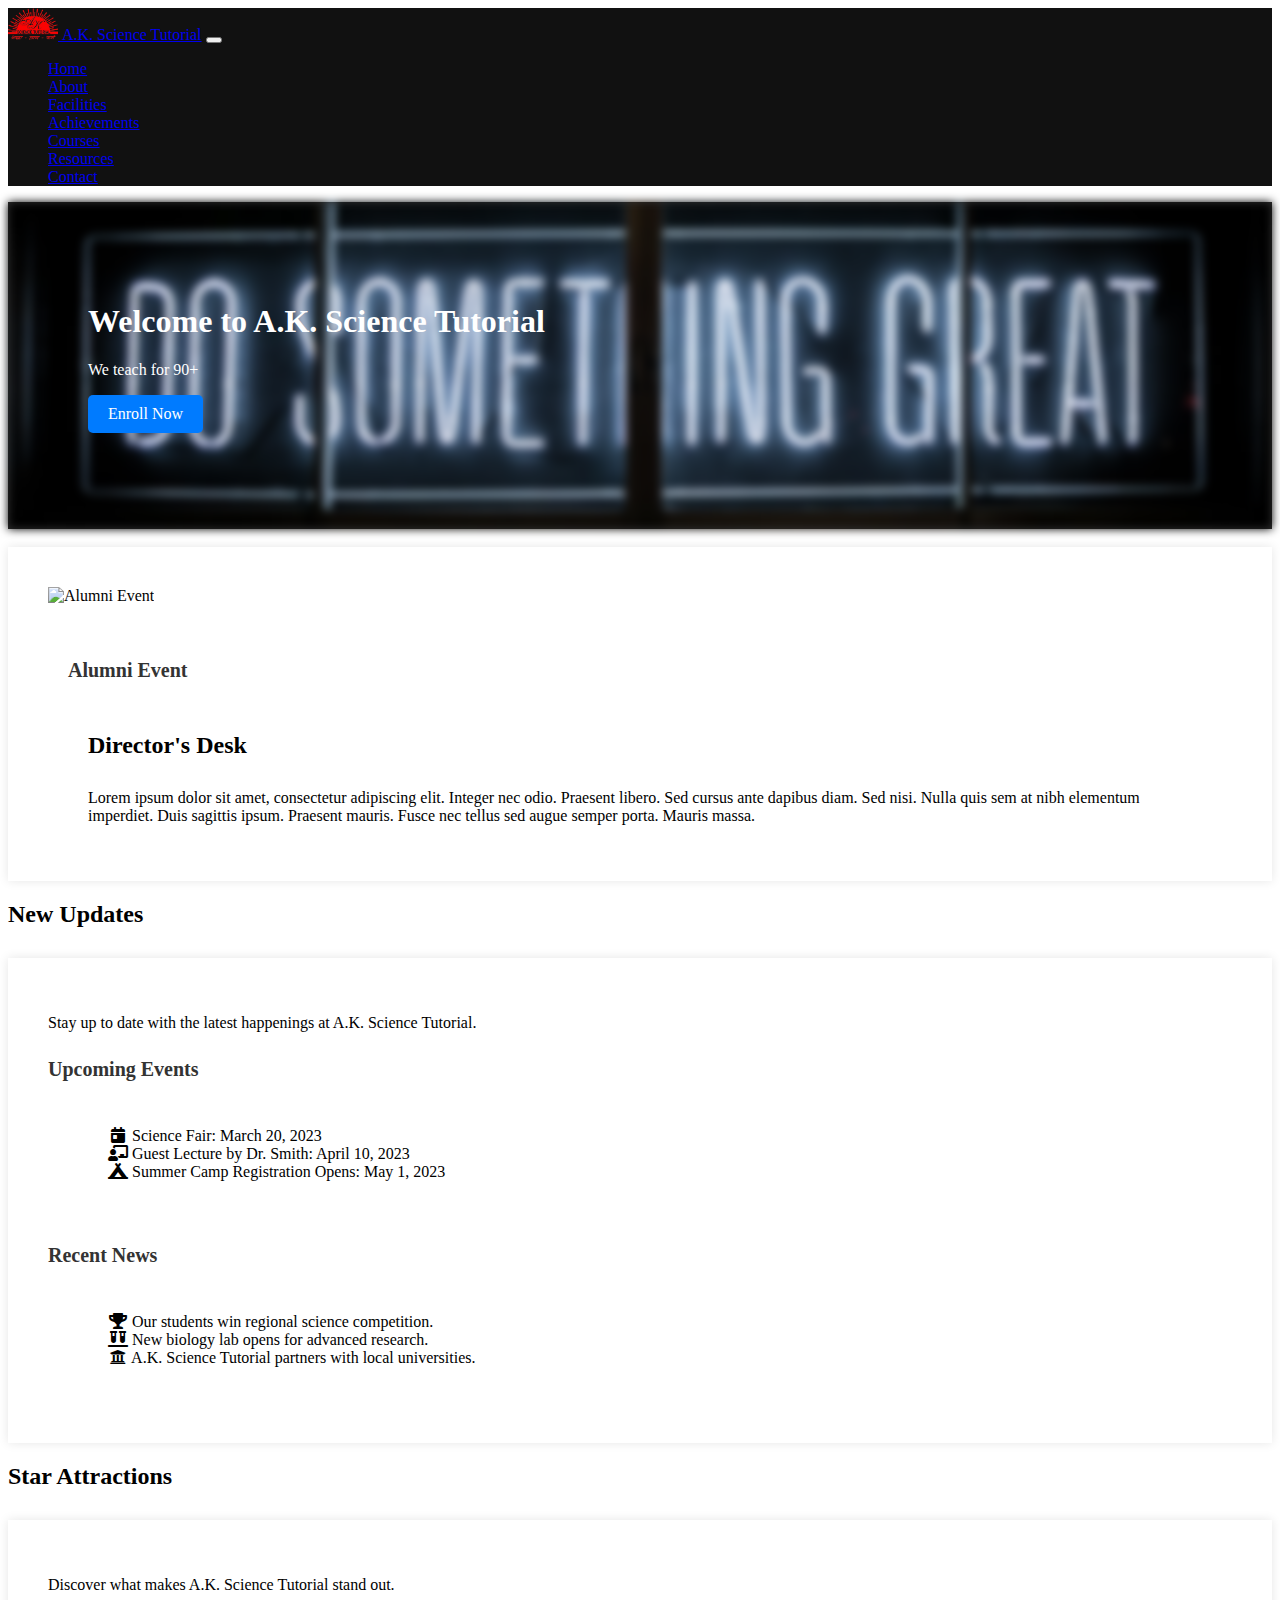
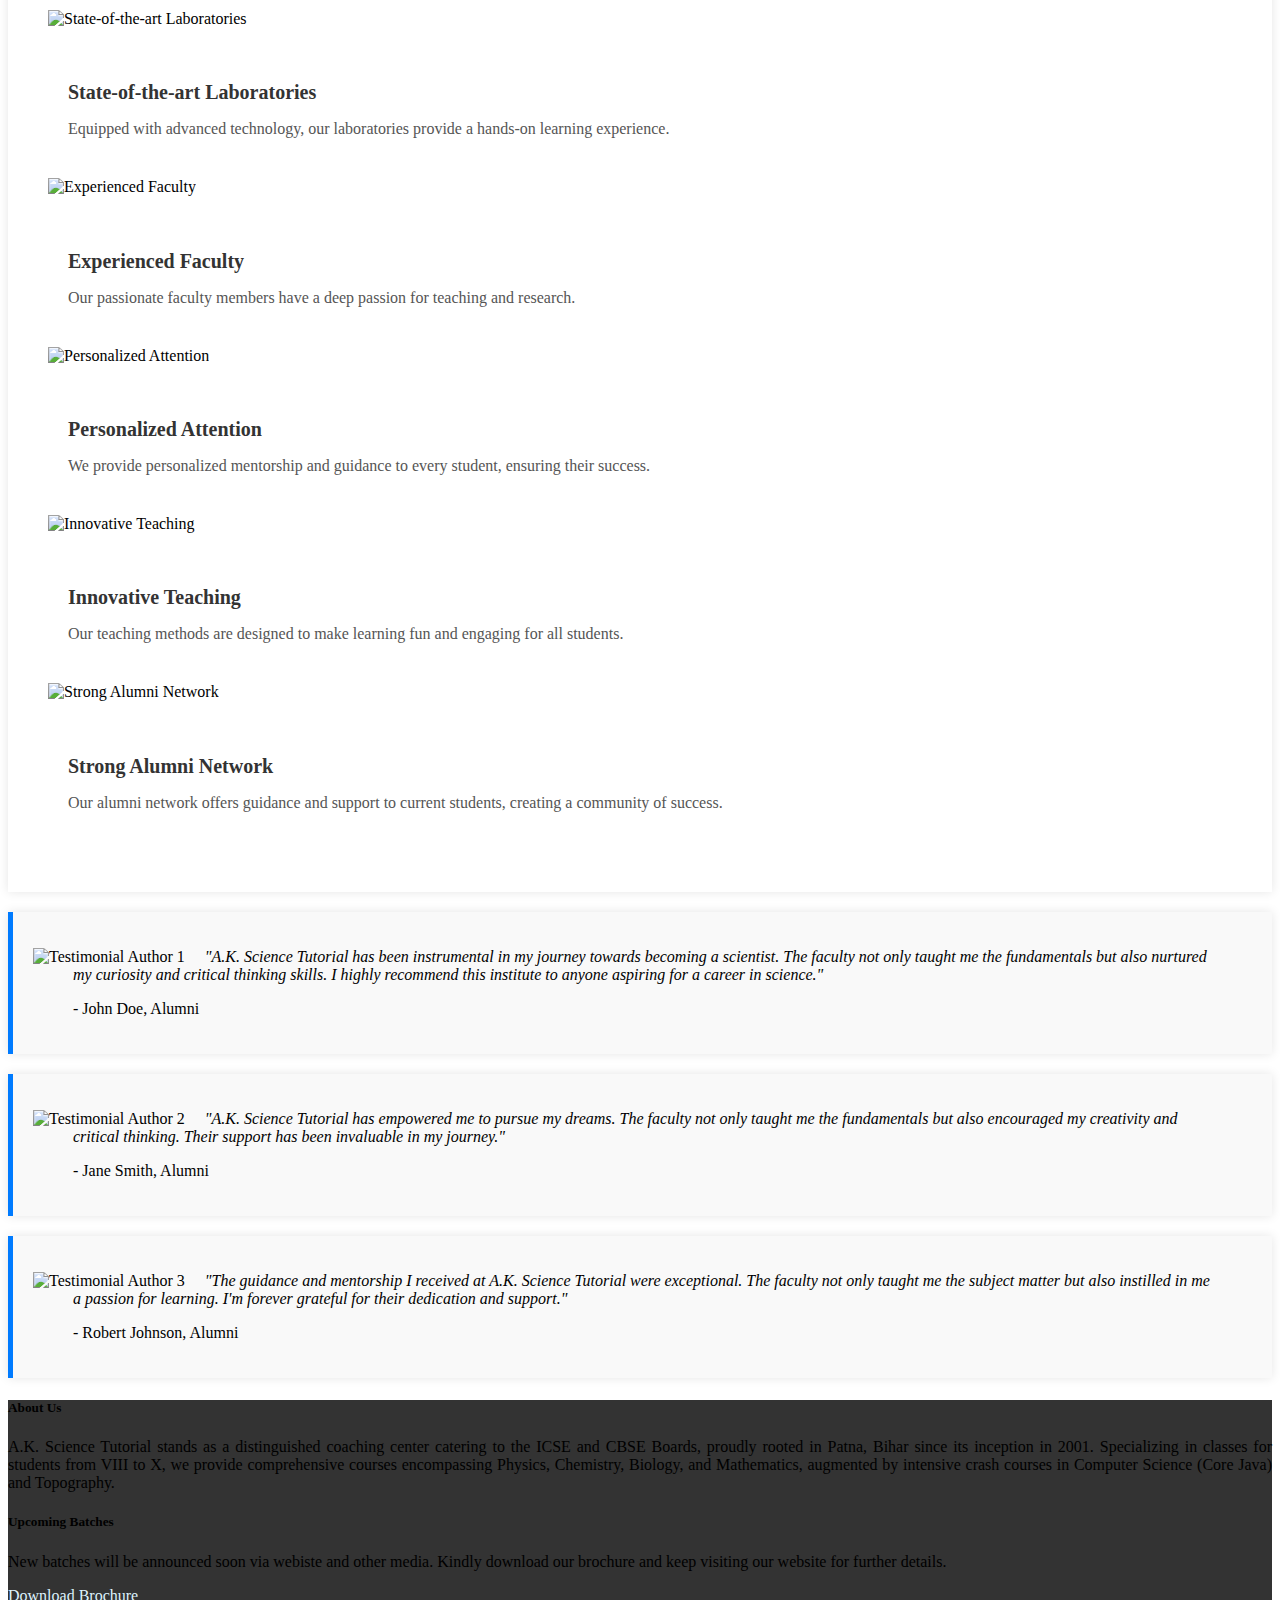
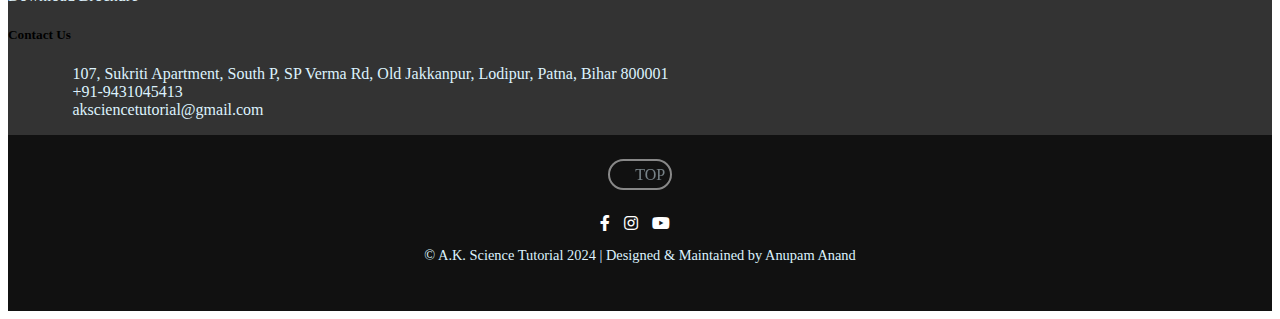
==== index.html @ b83e5749 "all pages" ====
<!DOCTYPE html>
<html lang="en">
<head>
    <meta charset="UTF-8">
    <meta name="viewport" content="width=device-width, initial-scale=1.0">
    <title>A.K. Science Tutorial</title>
    <link href="https://cdn.jsdelivr.net/npm/bootstrap@5.0.2/dist/css/bootstrap.min.css" rel="stylesheet" integrity="sha384-EVSTQN3/azprG1Anm3QDgpJLIm9Nao0Yz1ztcQTwFspd3yD65VohhpuuCOmLASjC" crossorigin="anonymous">
    <link rel="stylesheet" href="https://cdnjs.cloudflare.com/ajax/libs/font-awesome/6.5.2/css/all.min.css" integrity="sha512-SnH5WK+bZxgPHs44uWIX+LLJAJ9/2PkPKZ5QiAj6Ta86w+fsb2TkcmfRyVX3pBnMFcV7oQPJkl9QevSCWr3W6A==" crossorigin="anonymous" referrerpolicy="no-referrer" />

    <link rel="stylesheet" href="https://use.fontawesome.com/releases/v5.7.0/css/all.css">
    <link href="styles.css" rel="stylesheet" type="text/css" media="all" />

    <style>
        
    </style>
</head>
<body class="home-body">
    <!--Navbar-->
	<nav class="navbar navbar-expand-xl navbar-dark bg-custom">
        <div class="container">
            <a class="navbar-brand fs-2 fw-bold" href="#"><span><img src="images/bg-ak.png" width="50" height="60"/>&nbsp;</span>A.K. Science Tutorial</a>
            <button class="navbar-toggler" type="button" data-bs-toggle="collapse" data-bs-target="#navbarDark" aria-controls="navbarDark" aria-expanded="false" aria-label="Toggle navigation">
            <span class="navbar-toggler-icon"></span>
            </button>
            <div class="collapse navbar-collapse show" id="navbarDark">
            <ul class="navbar-nav me-auto mb-2 mb-xl-0 fs-5 ms-auto p-2 text-center">
                <li class="nav-item me-3">
                <a class="nav-link active" aria-current="page" href="index.html">Home</a>
                </li>
                <li class="nav-item me-3">
                <a class="nav-link" href="about.html">About</a>
                </li>
                <li class="nav-item me-3">
                <a class="nav-link" href="facilities.html">Facilities</a>
                </li>
                <li class="nav-item me-3">
                <a class="nav-link" href="achievements.html">Achievements</a>
                </li>
                <li class="nav-item me-3">
                <a class="nav-link" href="courses.html">Courses</a>
                </li>
                <li class="nav-item me-3">
                <a class="nav-link" href="resources.html">Resources</a>
                </li>
                <li class="nav-item me-3">
                <a class="nav-link" href="contact.html">Contact</a>
                </li>
            </ul>
            </div>
        </div>
    </nav>
<!--Navbar-->

<div class="jumbotron text-center">
    <div class="container home-poster">
        <h1 class="display-4 mb-4">Welcome to A.K. Science Tutorial</h1>
        <p class="lead">We teach for 90+</p>
        <p class="mb-5">
            <a class="btn btn-primary btn-lg" href="#" role="button">Enroll Now</a>
        </p>
    </div>
</div>
<br>
    <div class="container">
        <div class="alumni-section section">
            <div class="row">
                <div class="col-md-6">
                    <div class="card">
                        <img src="https://placehold.it/300x200" class="img-fluid rounded card-img-top" alt="Alumni Event">
                        <div class="card-body">
                            <h5 class="card-title">Alumni Event</h5>
                        </div>
                    </div>
                </div>
                <div class="col-md-6">
                    <blockquote class="blockquote">
                        <h2>Director's Desk</h2>
                        <p>Lorem ipsum dolor sit amet, consectetur adipiscing elit. Integer nec odio. Praesent libero. Sed cursus ante dapibus diam. Sed nisi. Nulla quis sem at nibh elementum imperdiet. Duis sagittis ipsum. Praesent mauris. Fusce nec tellus sed augue semper porta. Mauris massa.</p>
                    </blockquote>
                </div>
            </div>
        </div>

        <h2 id="updates">New Updates</h2>
        <div class="updates-section section">
            <p>Stay up to date with the latest happenings at A.K. Science Tutorial.</p>
            <!-- Upcoming Events -->
            <div class="card mb-4">
                <div class="card-header bg-light">
                    <h4 class="card-title">Upcoming Events</h4>
                </div>
                <div class="card-body">
                    <ul class="list-group list-group-flush">
                        <li class="list-group-item">
                            <i class="fas fa-calendar-day fa-fw me-2"></i> Science Fair: March 20, 2023
                        </li>
                        <li class="list-group-item">
                            <i class="fas fa-chalkboard-teacher fa-fw me-2"></i> Guest Lecture by Dr. Smith: April 10, 2023
                        </li>
                        <li class="list-group-item">
                            <i class="fas fa-campground fa-fw me-2"></i> Summer Camp Registration Opens: May 1, 2023
                        </li>
                    </ul>
                </div>
            </div>

            <!-- Recent News -->
            <div class="card">
                <div class="card-header bg-light">
                    <h4 class="card-title">Recent News</h4>
                </div>
                <div class="card-body">
                    <ul class="list-group list-group-flush">
                        <li class="list-group-item">
                            <i class="fas fa-trophy fa-fw me-2"></i> Our students win regional science competition.
                        </li>
                        <li class="list-group-item">
                            <i class="fas fa-vials fa-fw me-2"></i> New biology lab opens for advanced research.
                        </li>
                        <li class="list-group-item">
                            <i class="fas fa-university fa-fw me-2"></i> A.K. Science Tutorial partners with local universities.
                        </li>
                    </ul>
                </div>
            </div>

        </div>

        <h2 id="star-attractions" class="mt-5">Star Attractions</h2>
        <div class="star-attractions section p-4 bg-light">
            <p class="mb-4">Discover what makes A.K. Science Tutorial stand out.</p>
        <div class="row">
            <div class="col-md-4">
                <div class="card border-primary mb-3">
                    <img src="https://placehold.it/300x200" class="card-img-top" alt="State-of-the-art Laboratories">
                    <div class="card-body">
                        <h5 class="card-title">State-of-the-art Laboratories</h5>
                        <p class="card-text">Equipped with advanced technology, our laboratories provide a hands-on learning experience.</p>
                    </div>
                </div>
            </div>

            <div class="col-md-4">
                <div class="card border-success mb-3">
                    <img src="https://placehold.it/300x200" class="card-img-top" alt="Experienced Faculty">
                    <div class="card-body">
                        <h5 class="card-title">Experienced Faculty</h5>
                        <p class="card-text">Our passionate faculty members have a deep passion for teaching and research.</p>
                    </div>
                </div>
            </div>

            <div class="col-md-4">
                <div class="card border-warning mb-3">
                    <img src="https://placehold.it/300x200" class="card-img-top" alt="Personalized Attention">
                    <div class="card-body">
                        <h5 class="card-title">Personalized Attention</h5>
                        <p class="card-text">We provide personalized mentorship and guidance to every student, ensuring their success.</p>
                    </div>
                </div>
            </div>

            <div class="col-md-4">
                <div class="card border-info mb-3">
                    <img src="https://placehold.it/300x200" class="card-img-top" alt="Innovative Teaching">
                    <div class="card-body">
                        <h5 class="card-title">Innovative Teaching</h5>
                        <p class="card-text">Our teaching methods are designed to make learning fun and engaging for all students.</p>
                    </div>
                </div>
            </div>

            <div class="col-md-4">
                <div class="card border-secondary mb-3">
                    <img src="https://placehold.it/300x200" class="card-img-top" alt="Strong Alumni Network">
                    <div class="card-body">
                        <h5 class="card-title">Strong Alumni Network</h5>
                        <p class="card-text">Our alumni network offers guidance and support to current students, creating a community of success.</p>
                    </div>
                </div>
            </div>
        </div>

        </div>

        
        <div id="testimonialCarousel" class="carousel slide" data-bs-ride="carousel" data-bs-interval="2000">
            <div class="carousel-inner">
                <!-- Testimonial 1 -->
                <div class="carousel-item active">
                    <div class="testimonial section p-4 bg-light">
                        <div class="row">
                            <div class="col-12 col-md-4 text-center">
                                <img src="https://placehold.it/100x100" class="img-fluid rounded-circle testimonial-image" alt="Testimonial Author 1">
                            </div>
                            <div class="col-12 col-md-8">
                                <blockquote class="blockquote">
                                    <p class="testimonial-text lead">"A.K. Science Tutorial has been instrumental in my journey towards becoming a scientist. The faculty not only taught me the fundamentals but also nurtured my curiosity and critical thinking skills. I highly recommend this institute to anyone aspiring for a career in science."</p>
                                    <footer class="blockquote-footer">- John Doe, Alumni</footer>
                                </blockquote>
                            </div>
                        </div>
                    </div>
                </div>
            <!-- Testimonial 2 -->
            <div class="carousel-item">
                <div class="testimonial section p-4 bg-light">
                    <div class="row">
                        <div class="col-12 col-md-4 order-md-2 text-center">
                            <img src="https://placehold.it/100x100" class="img-fluid rounded-circle testimonial-image" alt="Testimonial Author 2">
                        </div>
                        <div class="col-12 col-md-8 order-md-1">
                            <blockquote class="blockquote">
                                <p class="testimonial-text lead">"A.K. Science Tutorial has empowered me to pursue my dreams. The faculty not only taught me the fundamentals but also encouraged my creativity and critical thinking. Their support has been invaluable in my journey."</p>
                                <footer class="blockquote-footer">- Jane Smith, Alumni</footer>
                            </blockquote>
                        </div>
                    </div>
                </div>
            </div>
        
            <!-- Testimonial 3 -->
            <div class="carousel-item">
                <div class="testimonial section p-4 bg-light">
                    <div class="row">
                        <div class="col-12 col-md-4 text-center">
                            <img src="https://placehold.it/100x100" class="img-fluid rounded-circle testimonial-image" alt="Testimonial Author 3">
                        </div>
                        <div class="col-12 col-md-8">
                            <blockquote class="blockquote">
                                <p class="testimonial-text lead">"The guidance and mentorship I received at A.K. Science Tutorial were exceptional. The faculty not only taught me the subject matter but also instilled in me a passion for learning. I'm forever grateful for their dedication and support."</p>
                                <footer class="blockquote-footer">- Robert Johnson, Alumni</footer>
                            </blockquote>
                        </div>
                    </div>
                </div>
            </div>
        
            <!-- Add more testimonials here -->
        
        </div>
        
        </div>
        
        </div>
    </div>
 <!-- Footer -->
 <footer class="bg-body-tertiary text-center text-lg-start text-white bg-footer-custom">
    <!-- Grid container -->
    <div class="footer-section">
        <div class="container p-4">
            <!--Grid row-->
            <div class="row">
                <!--Grid column-->
                <div class="col-lg-4 col-md-4 mb-4 mb-md-0">
                    <h5 class="text-uppercase">About Us</h5>
                    <p align="justify"><span>A.K. Science Tutorial stands as a distinguished coaching center
                            catering to the ICSE and CBSE Boards, proudly rooted in Patna, Bihar since its inception
                            in 2001. Specializing in classes for students from VIII to X, we provide comprehensive
                            courses encompassing Physics, Chemistry, Biology, and Mathematics, augmented by
                            intensive crash courses in Computer Science (Core Java) and Topography. </span></p>
                </div>

                <div class="col-lg-4 col-md-4 mb-4 mb-md-0">
                    <h5 class="text-uppercase">Upcoming Batches</h5>
                    <p align="justify">New batches will be announced soon via webiste and other media. Kindly
                        download our brochure and keep visiting our website for further details. </p>
                    <a href="#">Download Brochure</a>
                </div>

                <div class="col-lg-4 col-md-4 mb-4 mb-md-0">
                    <h5 class="text-uppercase">Contact Us</h5>
                    <ul align="left">
                        <li align="left"><i class="fa-solid fa-address-book"></i> &nbsp; <a href="https://maps.app.goo.gl/sA1t2L9PSMyEhAYD7">107, Sukriti Apartment, South P, SP Verma Rd, Old Jakkanpur, Lodipur, Patna, Bihar 800001</a></li>
                        <li align="left"><i class="fa-solid fa-phone"></i> &nbsp; +91-9431045413</li>
                        <li align="left"><i class="fa-solid fa-envelope"></i> &nbsp; <a href="mailto:aksciencetutorial@gmail.com"> aksciencetutorial@gmail.com</a></li>
                    </ul>
                </div>
                <!--Grid column-->
            </div>
            <!--Grid row-->
        </div>
    </div>
    <!-- Grid container -->

    <!-- Copyright -->
    <div class="copy-section">
        <div class="">
            <div class="iconup"><a href="#top"><i class="fa-solid fa-chevron-up"></i> &nbsp;TOP</a></div>
            <div class="social-icons">
                    <a href="https://www.instagram.com/akscience_tutorial?utm_source=ig_web_button_share_sheet&igsh=ZDNlZDc0MzIxNw=="><i class="fab fa-facebook-f"></i></a>
                    <a href="https://www.instagram.com/akscience_tutorial?utm_source=ig_web_button_share_sheet&igsh=ZDNlZDc0MzIxNw=="><i class="fab fa-instagram"></i></a>
                    <a href="https://www.youtube.com/channel/UCXR_c_AK0EurUiGdb7Qh5ug"><i class="fab fa-youtube"></i></a>                    
            </div>
            <div class="copy">
                <p>&copy; A.K. Science Tutorial 2024 | Designed & Maintained by Anupam Anand</a></p>
            </div>
        </div>
    </div>
    <!-- Copyright -->
</footer>
<!-- Footer -->

    <script src="https://cdn.jsdelivr.net/npm/bootstrap@5.1.3/dist/js/bootstrap.bundle.min.js"></script>
</body>
</html>
---- styles.css ----
.body{
    font-family: 'Montserrat', 'sans-serif'
}

.bg-custom{
    background-color: #111111 !important;
}

/* Contact Page style */

.page-title {
    margin: 0.5em;
    text-align: center;
    font-size: 2.5em;
}

.contact-info {
    padding: 20px;
    border-radius: 10px;
    transition: transform 0.3s, box-shadow 0.3s;
    background: linear-gradient(to bottom right, #ffffff, #f2f6fc);
    border: 1px solid #d2d2d2;
    margin-bottom: 25px;
}

.contact-info:hover {
    transform: translateY(-5px);
    box-shadow: 0 0 20px rgba(0, 0, 0, 0.2);
}

.contact-info h4 {
    text-align: center;
    color: #333;
}

.contact-info p {
    text-align: justify;
    color: #555;
}

.contact-info ul {
    list-style-type: none;
    padding: 0;
}

.contact-info ul li {
    margin-bottom: 10px;
    color: #777;
}

.contact-info ul li i {
    margin-right: 10px;
    color: #007bff;
}
.home-body {
    background-image: url('https://images.unsplash.com/photo-1470790376778-a9fbc86d70e2?q=80&w=2608&auto=format&fit=crop&ixlib=rb-4.0.3&ixid=M3wxMjA3fDB8MHxwaG90by1wYWdlfHx8fGVufDB8fHx8fA%3D%3D');
    background-attachment: fixed;
    background-size: cover;
    background-repeat: no-repeat;
    min-height: 100vh;
    /* Adjust the background image's brightness and contrast */
    background-blend-mode:luminosity;
    /* Add a color overlay to improve content visibility */
    background-color: rgba(255, 255, 255, 0.9);
}

.bg-custom{
    background-color: #111111;
}
.bg-footer-custom{
    background-color: #333333;
}
.contact-info ul li a {
    font-size: 1em;
    color: #777;
}

.page-title{
    color: #3B5998;
    margin: 0.5em;
    text-align: center;
}

.contact-info ul li a {
    color: #007bff;
    text-decoration: none;
}

.contact-info ul li a:hover {
    color: #0056b3;
}

.form-group {
    margin-bottom: 15px;
}

.form-control {
    width: 100%;
    padding: 10px;
    border: 1px solid #ccc;
    border-radius: 5px;
}

.btn {
    padding: 10px 20px;
    border: none;
    border-radius: 5px;
    cursor: pointer;
}

.btn-primary {
    background-color: #007bff;
    color: #fff;
}

.btn-secondary {
    background-color: #6c757d;
    color: #fff;
}

.contact-row {
    margin-top: 30px;
}

.animated {
    animation-duration: 1s;
}

@keyframes fadeInLeft {
    from {
        opacity: 0;
        transform: translateX(-50px);
    }
    to {
        opacity: 1;
        transform: translateX(0);
    }
}

@keyframes fadeInRight {
    from {
        opacity: 0;
        transform: translateX(50px);
    }
    to {
        opacity: 1;
        transform: translateX(0);
    }
}

.fadeInLeft {
    animation-name: fadeInLeft;
}

.fadeInRight {
    animation-name: fadeInRight;
}
.contact-form {
    width: 600px;
    height: 600px;
}

@media (max-width: 400px) {

    .contact-form {
        width: auto;
    }
}


/* Footer section */

.footer-section
.footer-section, .footer-section a, .footer-section li{
    font-weight: 100;
    color:#DDF2FD;
    text-decoration: none;
    list-style: none;
}

li {
    list-style: none;
}

.footer-section a:hover {
    color: #DDF2FD;
    text-decoration: none;
}


.iconup {
    text-align: center;
}

.iconup a {
    width: 50px;
    height: 50px;
    padding: 5px;
    font-size: 1em;
    border: 2px solid #fff;
    line-height: 80px;
    border-radius: 50px;
    color: #fff;
    opacity: 0.5;
}

.iconup a:hover {
    color: #fff;
    opacity: 1.0;
}

.iconup i:hover {
    color: #283B66;
}
 

.copy-section {
    padding: 0 0 2em 0;
    background: #111111;
    text-align: center;
}

.copy-section p {
    font-size: 0.9em;
    color: #DDF2FD;
    font-weight: normal;
}

.copy-section a {
    font-size: 1em;
    color: #DDF2FD;
    font-weight: 400;
    text-transform: capitalize;
    text-decoration: none;
}

.copy-section a:hover {
    color: #ee6e73;
}

/* Resources Page Styles */

/* Style the buttons */
.notes-btn {
    border: none;
    outline: none;
    padding: 12px 16px;
    background-color: white;
    cursor: pointer;
    border-radius: 5px;
}

.notes-btn:hover {
    background-color: #ddd;
}

.notes-btn-active {
    background-color: #015d92;
    color: white;
}

.notes-row {
    margin: 10px -16px;
}

/* Add padding BETWEEN each column */
.notes-row,
.notes-row>.notes-column {
    padding: 8px;
}

/* Create three equal columns that floats next to each other */
.notes-column {
    float: left;
    width: 33.33%;
    display: none;
    /* Hide all elements by default */
}

/* Extra small devices (phones, 600px and down) */
@media only screen and (max-width: 600px) {
    .notes-column {
            float: left;
            width: 50%;
            display: none;
            /* Hide all elements by default */
        }
}

/* Small devices (portrait tablets and large phones, 600px and up) */
@media only screen and (min-width: 600px) {
    .notes-column {
            float: left;
            width: 50%;
            display: none;
            /* Hide all elements by default */
        }
}

/* Medium devices (landscape tablets, 768px and up) */
@media only screen and (min-width: 768px) {
    .notes-column {
            float: left;
            width: 50%;
            display: none;
            /* Hide all elements by default */
        }
}

/* Large devices (laptops/desktops, 992px and up) */
@media only screen and (min-width: 992px) {
    .notes-column {
            float: left;
            width: 25%;
            display: none;
            /* Hide all elements by default */
        }
}

/* Extra large devices (large laptops and desktops, 1200px and up) */
@media only screen and (min-width: 1200px) {
    .notes-column {
            float: left;
            width: 25%;
            display: none;
            /* Hide all elements by default */
        }
}

/* Clear floats after rows */
.notes-row:after {
    content: "";
    display: table;
    clear: both;
}

.res-show {
    display: block;
}

/* Content */
/* Styling for notes content */
.notes-content {
    background-color: #f8f9fa;
    padding: 20px;
    border-radius: 10px;
    text-align: center;
    box-shadow: 0 4px 6px rgba(0, 0, 0, 0.1), 0 1px 3px rgba(0, 0, 0, 0.08);
    transition: transform 0.3s ease;
}

.notes-content h4 {
    color: #333;
    margin-bottom: 15px;
    font-size: 1.2rem;
    transition: color 0.3s ease;
}

.notes-content p {
    color: #666;
    text-align: justify;
    margin-bottom: 15px;
    transition: color 0.3s ease;
}

/* Button styling */
.res-btn {
    padding: 12px 24px;
    border-radius: 5px;
    background-color: #015d92;
    color: white;
    margin-top: 10px;
    margin-bottom: 20px;
    transition: background-color 0.3s ease, transform 0.2s ease;
}

.res-btn:hover {
    background-color: #9BBEC8;
    transform: translateY(-2px);
    color: #000;
    font-weight: 500;
}

/* Add animation to notes content on hover */
.notes-content:hover {
    transform: translateY(-5px);
}

/* Add animation to headings and paragraphs on hover */
.notes-content:hover h4,
.notes-content:hover p {
    color: #000;
}

/* Add animation to button on hover */
.res-btn:hover {
    transform: translateY(-3px);
    box-shadow: 0 4px 6px rgba(0, 0, 0, 0.1), 0 1px 3px rgba(0, 0, 0, 0.08);
}


/* Video Section */

.btn-more-videos{
    background-color: #015d92;
}

.section-heading{
    margin-bottom: 0.75em;
}

div.scroll-container {
    background-color: #6697f3;
    overflow: auto;
    white-space: nowrap;
    padding: 5px;
    border-radius: 5px;
}

div.scroll-container img {
    padding: 10px;
}

.course-container{
    justify-content: center;
    align-items: center;
    width: 80%;
    margin-left: 3em;
    margin-right: 3em;
}

@media (min-width: 768px) {

    .course-container,
    .course-container-md,
    .course-container-sm {
        max-width: 720px;
    }
}

@media (min-width: 576px) {

    .course-container,
    .course-container-sm {
        max-width: 540px;
    }
}

.course-container
{
    width: 100%;
    padding-right: var(--bs-gutter-x, .75rem);
    padding-left: var(--bs-gutter-x, .75rem);
    margin-right: auto;
    margin-left: auto;
}

/* Large devices (laptops/desktops, 992px and up) */
@media only screen and (min-width: 992px) {
    .course-container {
        max-width: 900px;
        /* Hide all elements by default */
    }
}

/* Extra large devices (large laptops and desktops, 1200px and up) */
@media only screen and (min-width: 1200px) {
    .course-container {
        max-width: 1000px;
        /* Hide all elements by default */
    }
}

.accordion {
	/* background-color: #427D9D; */
    background-color: #333333;
	border-radius: 3px;
	margin-bottom: 2px;
	color: white;
	cursor: pointer;
	padding: 10px;
	width: 100%;
	border: none;
	text-align: left;
	outline: none;
	font-size: 15px;
	transition: 0.4s;
  }
  
  .active-accordian, .accordion:hover {
	background-color: #979899;
	color: white;
  }

  .panel_accordian {
	padding: 0 5px;
	background-color: white;
	max-height: 0;
	overflow: hidden;
	transition: max-height 0.4s ease-out;
  }

  /* Acheivement Subsection */

  .diffSection {
	width: 100%;
	/*position: relative;*/
	justify-content: center;
	align-items: center;
}
.diffSection .content {
	margin: 5px;
	text-align: center;
	padding: 10px 70px;
	font-size: 1em;
    
}

.extra {
	width: 100%;
}
.extra p {
	padding: 30px;
	padding-bottom: 90px;
	font-size: 30px;
	text-align: center;
	color: #164863;
	background-image: linear-gradient(rgba(0,0,0,0),rgba(0,0,0,0.7)),url("images/aklog.jpg");
	background-size: cover;
	background-attachment: fixed;
	font-family: cursive;
	z-index: -9;
}
.smbox {
	display: flex;
	flex-wrap: wrap;
	transform: translateY(-100px);
	justify-content: center;
}
.smbox span {
	margin: 1%;
	background: #fff;
	box-shadow: inset 0px 0px 25px rgba(0,0,0,0.2),
						0 0 40px rgba(0,0,0,0.3);
	border-radius: 10px;
	padding: 30px 50px;
	cursor: pointer;
}
.smbox span:hover {
	transform: scale(1.2);
	transition: .5s ease;
}
.smbox .data {
	font-size: 40px;
	color: #FA6146;	
}
.smbox .det {
	font-size: 20px;
	color: #164863;
	font-family: cursive;
}

/* Reviews Section */

.review {
	background: #F8F8F8;
	width: 100%;
}
.rev-container {
	padding: 10px 10%;
	display: flex;
	flex-wrap: wrap;
	justify-content: space-around;
}
.rev-container .rev-card {
	/*overflow: hidden;*/
	width: 550px;
	height: 240px;
	margin-bottom: 40px;
	background: #fff;
	display: flex;
	padding: 7px;
	box-shadow: 2px 2px 20px rgba(0,0,0,0.2);
    border-radius: 5px;
}
.rev-card:hover {
	box-shadow: 1px 1px 5px rgba(0,0,0,0.2);
}
.identity {
	display: flex;
	flex-wrap: wrap;
	justify-content: center;
	padding: 10px;
}
.identity img {
	width: 120px;
	height: 120px;
	transition-duration: .8s;
	border-radius: 50%;
}
.identity img:hover {
	transform: scale(2.2);
	border-radius: 0px;
	box-shadow: 0 0 20px rgba(0,0,0,0.3);
}
.identity p {
	width: 150px;
	font-weight: bold;
	color: #2E3D49;
	text-align: center;
}
.identity h6 {
	width: 150px;
	text-align: center;
}
.identity .rating img {
	width: 12px;
	height: 12px;
	margin-right: 5px;
}
.rev-cont {
	overflow: hidden;
}
.rev-cont #title {
	padding: 7px;
	color: #2E3D49;
	font-weight: bold;
}
.rev-cont #content {
	padding: 5px;
	font-size: .9em;
	color: #2E3D49;
	line-height: 20px;
	text-align: justify;
}

/* Facilities Page Style */

/* Custom styles for facilities section */
.facilitiesSection {
    padding: 50px 0;
    background-color: #f2f7fa;
    text-align: center;
}

/* Custom styles for facilities section title */
.page-title {
    font-size: 36px;
    color: #164863;
    margin-bottom: 30px;
}

/* Custom styles for facilities cards container */
.facilities-container {
    display: flex;
    flex-wrap: wrap;
    justify-content: center;
    gap: 30px;
}

/* Custom styles for individual facilities card */
.facilities-card {
    width: 300px;
    background-color: #fff;
    border-radius: 10px;
    padding: 20px;
    box-shadow: 0 0 20px rgba(0, 0, 0, 0.1);
    transition: transform 0.3s ease, box-shadow 0.3s ease;
    position: relative;
    overflow: hidden;
}

/* Custom styles for facilities card icons */
.icon i {
    font-size: 48px;
    color: #164863;
    margin-bottom: 20px;
}

/* Custom styles for facilities card logo images */
.logo-img {
    width: 150px;
    height: 150px;
    border-radius: 50%;
    overflow: hidden;
    object-fit: cover;
    margin: 0 auto 20px;
    transition: transform 0.3s ease, box-shadow 0.3s ease;
}

/* Custom styles for facilities card title */
#title {
    font-size: 24px;
    color: #2E3D49;
    font-weight: bold;
    margin-bottom: 15px;
}

/* Custom styles for facilities card content */
#content {
    font-size: 16px;
    color: #2E3D49;
    line-height: 1.6;
}

/* Custom styles for hover effects on facilities card */
.facilities-card:hover {
    transform: translateY(-5px) scale(1.03);
    box-shadow: 0 0 30px rgba(0, 0, 0, 0.2);
}

.facilities-card:hover .logo-img {
    transform: scale(1.1);
}

/* Custom styles for card overlay */
.overlay {
    position: absolute;
    top: 0;
    left: 0;
    width: 100%;
    height: 100%;
    background-color: rgba(22, 72, 99, 0.7);
    opacity: 0;
    transition: opacity 0.3s ease;
    border-radius: 10px;
    display: flex;
    flex-direction: column;
    justify-content: center;
    align-items: center;
}

.facilities-card:hover .overlay {
    opacity: 1;
}

.overlay-content {
    color: #fff;
    font-size: 20px;
    font-weight: bold;
}

/* Custom styles for responsiveness */
@media (max-width: 1200px) {
    .facilities-card {
        width: calc(50% - 20px);
    }
}

@media (max-width: 768px) {
    .facilities-card {
        width: calc(100% - 20px);
    }
}



/* About page style */

/* timeline */

.hori-timeline .events {
    border-top: 3px solid #e9ecef;
}
.hori-timeline .events .event-list {
    display: block;
    position: relative;
    text-align: center;
    padding-top: 70px;
    margin-right: 0;
}
.hori-timeline .events .event-list:before {
    content: "";
    position: absolute;
    height: 36px;
    border-right: 2px dashed #dee2e6;
    top: 0;
}
.hori-timeline .events .event-list .event-date {
    position: absolute;
    top: 38px;
    left: 0;
    right: 0;
    width: 100px;
    margin: 0 auto;
    border-radius: 4px;
    padding: 2px 4px;
}
@media (min-width: 1140px) {
    .hori-timeline .events .event-list {
        display: inline-block;
        width: 24%;
        padding-top: 45px;
    }
    .hori-timeline .events .event-list .event-date {
        top: -12px;
    }
}
.bg-soft-primary {
    background-color: rgba(64,144,203,.3)!important;
}
.bg-soft-success {
    background-color: rgba(71,189,154,.3)!important;
}
.bg-soft-danger {
    background-color: rgba(231,76,94,.3)!important;
}
.bg-soft-warning {
    background-color: rgba(249,213,112,.3)!important;
}
.card-timeline {
    border: none;
    margin-bottom: 24px;
    -webkit-box-shadow: 0 0 13px 0 rgba(236,236,241,.44);
    box-shadow: 0 0 13px 0 rgba(236,236,241,.44);
}

.about-container {
    display: flex;
    flex-wrap: wrap;
    /* Enable wrapping */
}

.image-carousel,
.about-content {
    /* flex: 1 1 50%; */
    /* Each div takes half the width initially */
    min-width: 0;
    /* Allow content to shrink beyond its minimum width */
    box-sizing: border-box;
    /* Include padding and border in width */
}

.image-carousel {
    flex: 1 1 33.33%;
    /* One-third of the width */
    /* background-color: #f0f0f0; */
    /* Placeholder color */
    display: flex;
    justify-content: center;
    /* Center content horizontally */
    align-items: center;
    padding:15px;
    /* margin-right: 30px; */
}

.about-content {
    flex: 2 1 66.66%;
    /* Two-thirds of the width */
    /* Placeholder color */
}

.image-carousel img {
    width: 300px;
    max-width: 90%;
    /* Ensure image doesn't exceed container width */
    max-height: 90%;
    /* Ensure image doesn't exceed container height */
    display: block;
    /* Remove any default margins */
    margin: auto;
    /* Center the image within its container */
}

/* Media Query for small screens */
@media (max-width: 600px) {
    .about-container {
        flex-direction: column;
        /* Stack divs vertically */
    }

    .image-carousel,
    .about-content {
        flex: 1 1 100%;
        /* Each div takes full width */
    }
}

.logo-line {
    color: red;
}
.text-intent{
    margin-bottom: 10px;
    text-align: justify;
    text-justify: inter-word;
    /* color: #164863; */
}

.about-content-head{
    color: #164863;
    
}

.about-grid h4 {
    font-size: 2em;
    color:#164863;
    margin-bottom: 0.7em;
}

.about-grid p {
    font-size: 1em;
    margin-top: 1em;
}

@media(max-width:1080px) {
    .about-grid h4{
        font-size: 1.8em;
    }
    .about-grid p{
        font-size: 0.965em;
    }
}

@media(max-width:991px) {
    .about-grid h4 {
            font-size: 1.7em;
        }
    
        .about-grid {
            float: left;
            width: 50%;
        }
}

@media(max-width:667px) {
    .about-grid h4 {
            font-size: 1.6em;
    }
    .about-grid {
            width: 100%;
    }
}

@media(max-width:640px) {
    .about-grid p{
        font-size: 0.96em;
    }
}

@media(max-width:384px) {
    .about-grid h4 {
            font-size: 1.5em;
        }
}

.fa-thumbs-up{
    color: #164863;
}

.about-grids{
    background-color: #DDF2FD;
    padding: 15px;
    box-shadow: #2E3D49;
}

.about-grids .col-md-6 {
    text-align: center; /* Center the inline elements inside */
}

.about-grids .grid-part {
    list-style: none; /* Remove default list styling */
    padding: 0; /* Remove default padding */
    margin: 0 auto; /* Center the list container */
    display: inline-block; /* Make ul an inline-block element */
    text-align: left; /* Align text inside list items to the left */
}

.about-grids .grid-part li {
    display: block; /* Ensure list items are block elements */
    margin: 10px 0; /* Add some space between list items */
}

.about-grids .grid-part li i {
    margin-right: 8px; /* Space between icon and text */
}

.about-grids h4 {
    font-size: 2em;
    color: #3B5998;
    margin-bottom: 0.7em;
}

.team-section{
    padding: 3em 0;
    /* background-color: #DDF2FD; */
    background-color: #f4f8ff;
}

h3.tittle {
    font-size: 3.5em;
    color: #3B5998;
    text-align: center;
}



.fac-grid-container {
    display: grid;
    /* Adjust column size */
    gap: 20px;
    margin-left: 50px;
    margin-right: 50px;
    margin-bottom: 50px;
    /* Gap between grid items */   
}


.fac-grid-item {
    border: 1px solid #ccc;
    text-align: left;
    padding: 15px;
    box-shadow: rgba(0, 0, 0, 0.19) 0px 10px 20px, rgba(0, 0, 0, 0.23) 0px 6px 6px;
    margin: auto;
    background-color: white;
}
.fac-grid-item-img {
    display: flex;
    justify-content: center;
    margin-bottom: 20px;
}
.fac-img {
    width: auto;
    height: 250px;
    border-radius: 10px;
}

.fac-grid-item .qual {
    margin: 0.5rem 0;
    color: grey;
}

.fac-grid-item p {
    text-align: center;
    margin: 0.5rem 0;
}

img {
    max-width: 100%;
    height: auto;
}

@media (max-width: 600px) {
    .fac-grid-container {
        grid-template-columns: 1fr 1fr;
        /* One column for small screens */
    }
    
    .fac-grid-container {
        display: grid;
        /* Adjust column size */
        gap: 20px;
        margin-left: 20px;
        margin-right: 20px;
        margin-bottom: 50px;
        /* Gap between grid items */   
    }
    
    .fac-grid-item p{
        font-size: 12px;
    }
    .fac-img {
        width: auto;
        height: 150px;
        border-radius: 10px;
    }

    .fac-grid-container h5{
        font-size: 10px;
    }
}

.fac-grid-item h2{
    color: #283B66;
    margin-top: 7px;
    font-size: 1.5em;
}
@media (min-width: 992px) {
    .fac-grid-container {
        grid-template-columns: 1fr 1fr 1fr 1fr 1fr;
    }
    /* .fac-grid-item-img {
        display: flex;
        justify-content: center;
        width: 100%;
    } */

}

 /* .fac-img:hover {
    transform: scale(1.2);
    width: auto;
    border-radius: 0px;
    box-shadow: 0 0 20px rgba(0, 0, 0, 0.3);
} */

.centers-grid-container {
    display: grid;
    grid-template-columns: 1fr 1fr;
    /* Two equal columns */
    gap: 20px;
    /* Gap between grid items */
    margin: 20px;
    /* height: 100%; */
}


.carousel-item {
    height: auto;
}

.center-carousel .carousel-item {
    height: 300px;
}

.centers-section{
    padding: 10px;
}

.centers-section .col-md-6 {
    margin-bottom: 20px;
}

.center-fac{
    padding-left: 10px;
}




/* @media (min-width:768px) {

    .video-container-10
    {
        padding-left: 25px;
        padding-right: 25px;
    }
}

@media (min-width:576px) {

    .video-container-10 {
        margin-left: auto;
        margin-right: auto;
        margin-top: 20px;
        margin-bottom: 20px;
    }

} */

/* 
.video-container-9 {
    width: 100%;
    padding-right: var(--bs-gutter-x, .75rem);
    padding-left: var(--bs-gutter-x, .75rem);
    padding-left: 100px;
    padding-right: 100px;
    margin-right: auto;
    margin-left: auto;
    margin-top: 20px;
    margin-bottom: 20px;
    padding-top: 30px;
    padding-bottom: 30px;
    background-color: #fff
}

@media (min-width:768px) {

    .video-container-9
    {
        padding-left: 25px;
        padding-right: 25px;
    }
}

@media (min-width:576px) {

    .video-container-9 {
        margin-left: auto;
        margin-right: auto;
        margin-top: 20px;
        margin-bottom: 20px;
    }

} */

#home-img-carousel {
    height: 300px; /* Adjust the height as needed */
}

#home-img-carousel img{
    height: 100%;
    object-fit: cover;
}


/* Course Page */

/* Custom styles for course container */
.course-container {
    margin-bottom: 40px;
    padding: 20px;
    background-color: #f9f9f9;
    border-radius: 10px;
    box-shadow: 0 0 20px rgba(0, 0, 0, 0.1);
}

/* Custom styles for page title */
.page-title {
    font-size: 36px;
    color: #333;
    text-align: center;
    margin-bottom: 30px;
    text-transform: uppercase;
    transition: color 0.3s ease;
}

/* Hover effect for page title */
.page-title:hover {
    color: #164863;
}

/* Custom styles for section title */
.tittle {
    font-size: 32px;
    color: #333;
    text-align: center;
    margin-bottom: 30px;
    text-transform: uppercase;
    transition: color 0.3s ease;
}

/* Hover effect for section title */
.tittle:hover {
    color: #164863;
}

/* Custom styles for course grids */
.course-grids {
    margin-bottom: 40px;
}

/* Custom styles for course grid items */
.course-grid1 {
    background-color: #fff;
    border-radius: 10px;
    padding: 40px;
    box-shadow: 0 0 20px rgba(0, 0, 0, 0.1);
    transition: transform 0.3s ease, box-shadow 0.3s ease;
}

/* Hover effect for course grid items */
.course-grid1:hover {
    transform: scale(1.02);
    box-shadow: 0 0 30px rgba(0, 0, 0, 0.2);
}

/* Custom styles for course list */
.grid-part {
    list-style-type: none;
    padding: 0;
}

/* Custom styles for course list items */
.grid-part li {
    font-size: 20px;
    color: #555;
    padding-left: 40px;
    position: relative;
    margin-bottom: 20px;
    transition: color 0.3s ease;
}

/* Hover effect for course list items */
.grid-part li:hover {
    color: #164863;
}

/* Custom styles for icons in course list */
.grid-part li i {
    position: absolute;
    left: 0;
    top: 50%;
    transform: translateY(-50%);
    font-size: 24px;
    color: #164863;
}

/* Custom styles for tables */
.course-table {
    width: 100%;
    border-collapse: collapse;
    margin-bottom: 30px;
}

/* Custom styles for table headers */
.course-table th {
    background-color: #164863;
    color: #fff;
    padding: 16px;
    text-align: left;
}

/* Custom styles for table cells */
.course-table td {
    padding: 16px;
    border-bottom: 1px solid #ddd;
    font-size: 18px;
}

/* Custom styles for alternating row colors */
.course-table tbody tr:nth-child(even) {
    background-color: #f2f2f2;
}

/* Custom styles for hr */
hr {
    border: none;
    border-top: 1px solid #ccc;
    margin: 20px 0;
}

/* Resources Page - New Video styles */

/* Custom styles for video section container */
.video-container-10 {
    padding: 30px;
    margin: 50px auto;
    background-color: #f8f9fa;
    border-radius: 10px;
    box-shadow: 0 0 20px rgba(0, 0, 0, 0.1);
}

.video-container-9 {
    padding: 30px;
    margin: 20px auto;
    background-color: #f8f9fa;
    border-radius: 10px;
    box-shadow: 0 0 20px rgba(0, 0, 0, 0.1);
}

/* Custom styles for video section header */
.video-section-head {
    margin-bottom: 30px;
}

.video-section-head h3 {
    font-size: 24px;
    color: #333;
    margin-bottom: 10px;
    text-align: center;
}

/* Custom styles for carousel indicators */
.carousel-indicators button {
    background-color: #007bff;
    border: none;
    width: 10px;
    height: 10px;
    margin: 0 5px;
    border-radius: 50%;
    transition: background-color 0.3s ease;
}

.carousel-indicators button.active {
    background-color: #fff;
}

/* Custom styles for carousel controls positioning on small screens */
@media (max-width: 576px) {
    .carousel-control-prev,
    .carousel-control-next {
        top: 50%; /* Align controls vertically in the middle */
        transform: translateY(-50%);
        z-index: 2; /* Ensure controls appear above cards */
        width: 5%;
    }
    
    .carousel-control-prev {
        left: 0;
    }
    
    .carousel-control-next {
        right: 0;
    }
}

/* Custom styles for card */

.yt-card {
    width: 100%;
    border: none;
    border-radius: 10px;
    overflow: hidden;
    box-shadow: 0 0 20px rgba(0, 0, 0, 0.1);
    transition: transform 0.3s ease, box-shadow 0.3s ease;
}

.yt-card:hover {
    transform: translateY(-5px);
    box-shadow: 0 0 30px rgba(0, 0, 0, 0.2);
}

/* Custom styles for iframe */
.yt-frame {
    width: 100%;
    height: 200px;
    border: none;
    border-radius: 10px 10px 0 0;
}

/* Custom styles for card body */
.card-body {
    padding: 20px;
}

/* Custom styles for card title */
.card-title {
    font-size: 20px;
    color: #333;
    margin-bottom: 10px;
}

/* Custom styles for card text */
.card-text {
    font-size: 16px;
    color: #555;
    margin-bottom: 20px;
}

/* Custom styles for button */
.btn-primary {
    background-color: #007bff;
    border: none;
    color: #fff;
    padding: 10px 20px;
    border-radius: 5px;
    text-decoration: none;
    display: inline-block;
    transition: background-color 0.3s ease;
}

.btn-primary:hover {
    background-color: #0056b3;
}

/* Custom styles for card container */
.row-cols-lg-4 {
    display: flex;
    flex-wrap: wrap;
    justify-content: center;
    gap: 20px;
}

/* Custom styles for card columns on small screens */
@media (max-width: 768px) {
    .col-lg-4 {
        flex: 0 0 100%; /* Full width on small screens */
    }
}
.center-carousel{
    padding: 10px;
    width: 500px;
    height: auto;
    box-shadow: 0 0 20px rgba(0, 0, 0, 0.3);
    border-bottom: 20px;
}

.center-carousel, .center-fac {
    text-align: justify;
}

/* Home page style */
.jumbotron {
    position: relative;
    background-color: #333333;
    color: white;
    padding: 80px;
    margin-bottom: 0;
}

.jumbotron::before {
    content: '';
    position: absolute;
    top: 0;
    left: 0;
    width: 100%;
    height: 100%;
    background-image: url(/images/banner.png);
    background-repeat: no-repeat;
    background-position: center;
    background-size: cover;
    filter: blur(5px);
}

.home-poster {
    position: relative;
    z-index: 1;
}


h2 {
    margin-bottom: 30px;
}
.section {
    padding: 40px;
    background-color: white;
    box-shadow: 0px 0px 10px rgba(0, 0, 0, 0.1);
    margin-bottom: 20px;
}
.alumni-section {
    background-color: #fff;
}
.updates-section {
    background-color: #fff;
}
.star-attractions {
    background-color: #fff;
}
.testimonial {
    padding: 20px;
    border-left: 5px solid #007bff;
    margin: 20px 0;
    background-color: #f9f9f9;
}
.testimonial-image {
    float: left;
    margin-right: 20px;
}
.testimonial-text {
    font-style: italic;
}
.attractions-list {
    list-style: none;
    padding: 0;
}
.attractions-list-item {
    padding: 10px 0;
    border-bottom: 1px dashed #ccc;
}
.attractions-list-item:last-child {
    border-bottom: none;
}
.attractions-icon {
    color: #007bff;
    margin-right: 10px;
}

.social-icons i {
    color: white;
    margin-right: 10px;
}

/* meet the team  */
/* Custom styles for the team members */
.team-member {
    text-align: center;
    margin-bottom: 20px;
}

.team-member img {
    max-width: 150px;
    max-height: 150px;
}

.team-member h5 {
    margin-top: 15px;
}

.team-member .social-icons {
    margin-top: 10px;
}

.team-member .social-icons a {
    color: #333;
    margin: 0 5px;
}


/* Custom styles for the carousel */
/* .team-carousel {
    margin-top: 20px;
}

.carousel-indicators {
    margin-top: 20px;
}

.carousel-indicators li {
    width: 10px;
    height: 10px;
    border-radius: 50%;
    background-color: #ccc;
    margin: 0 5px;
}

.carousel-indicators li.active {
    background-color: #007bff;
} */
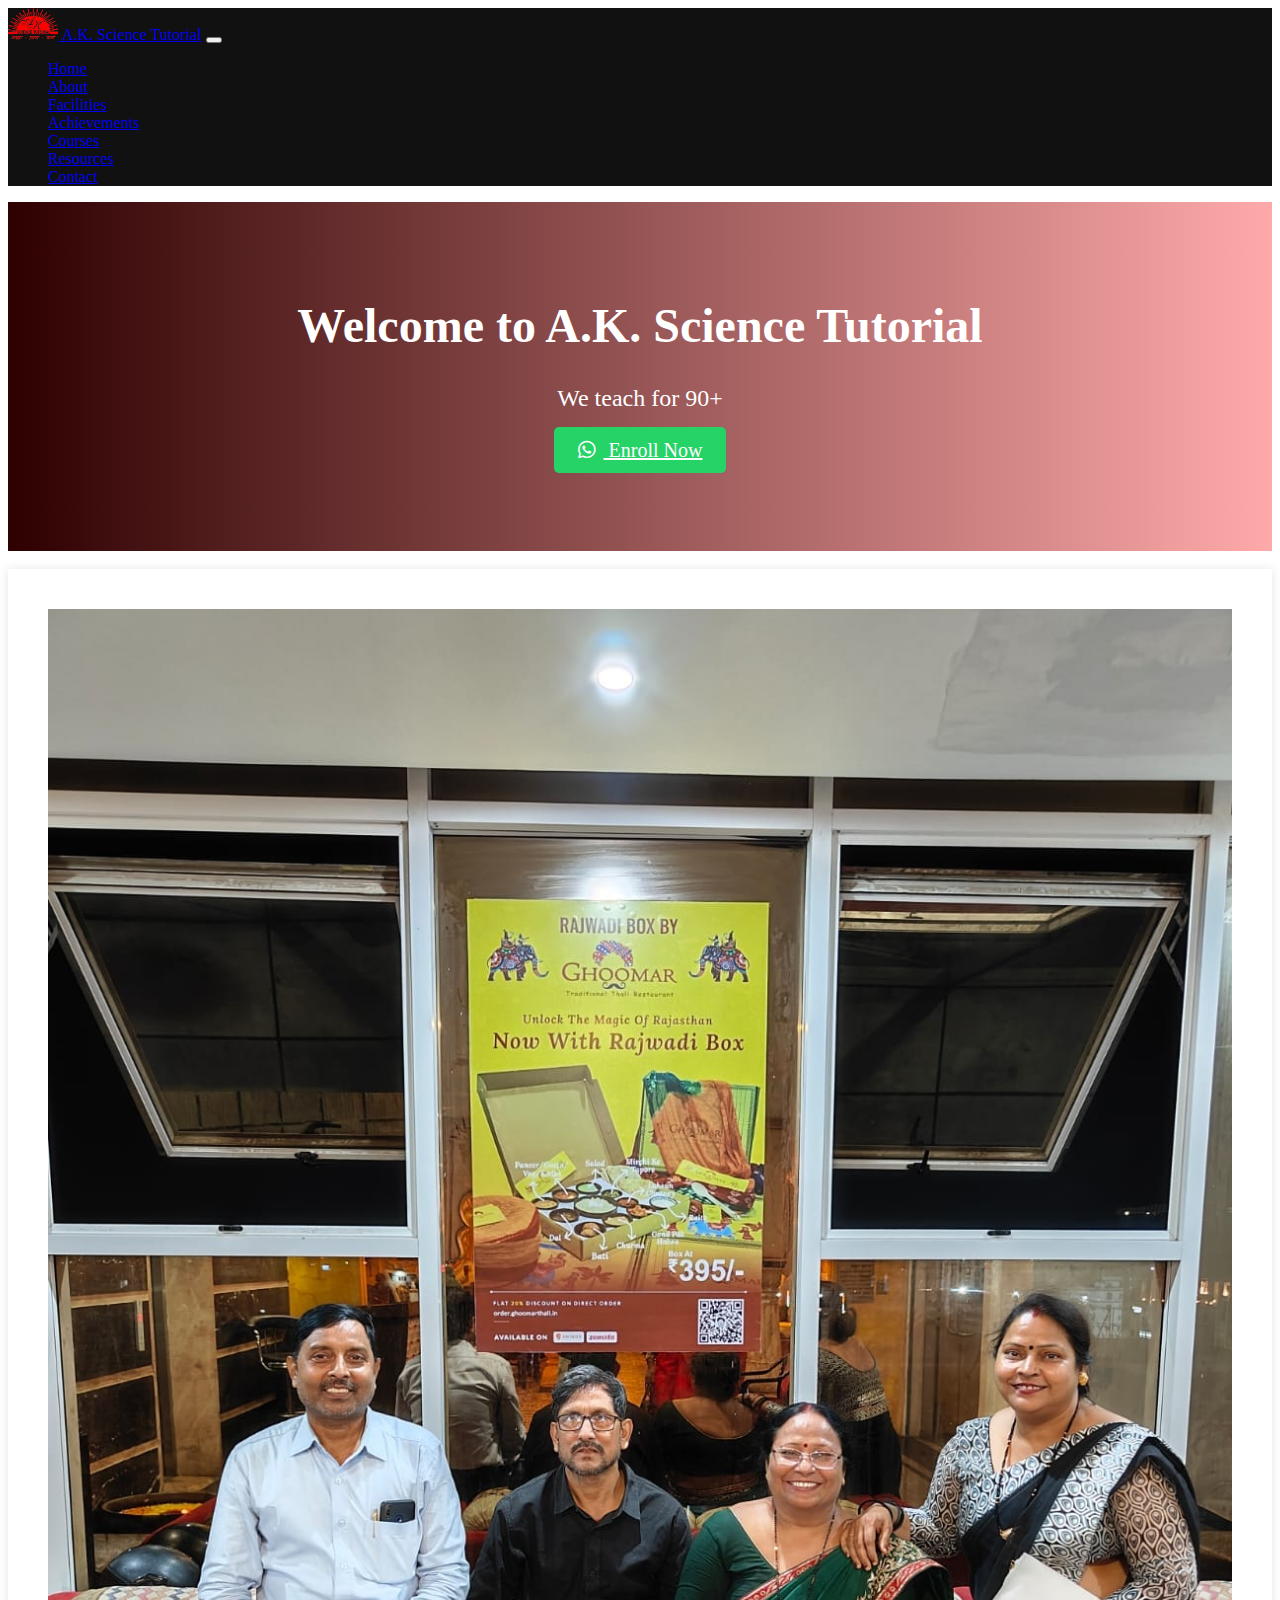
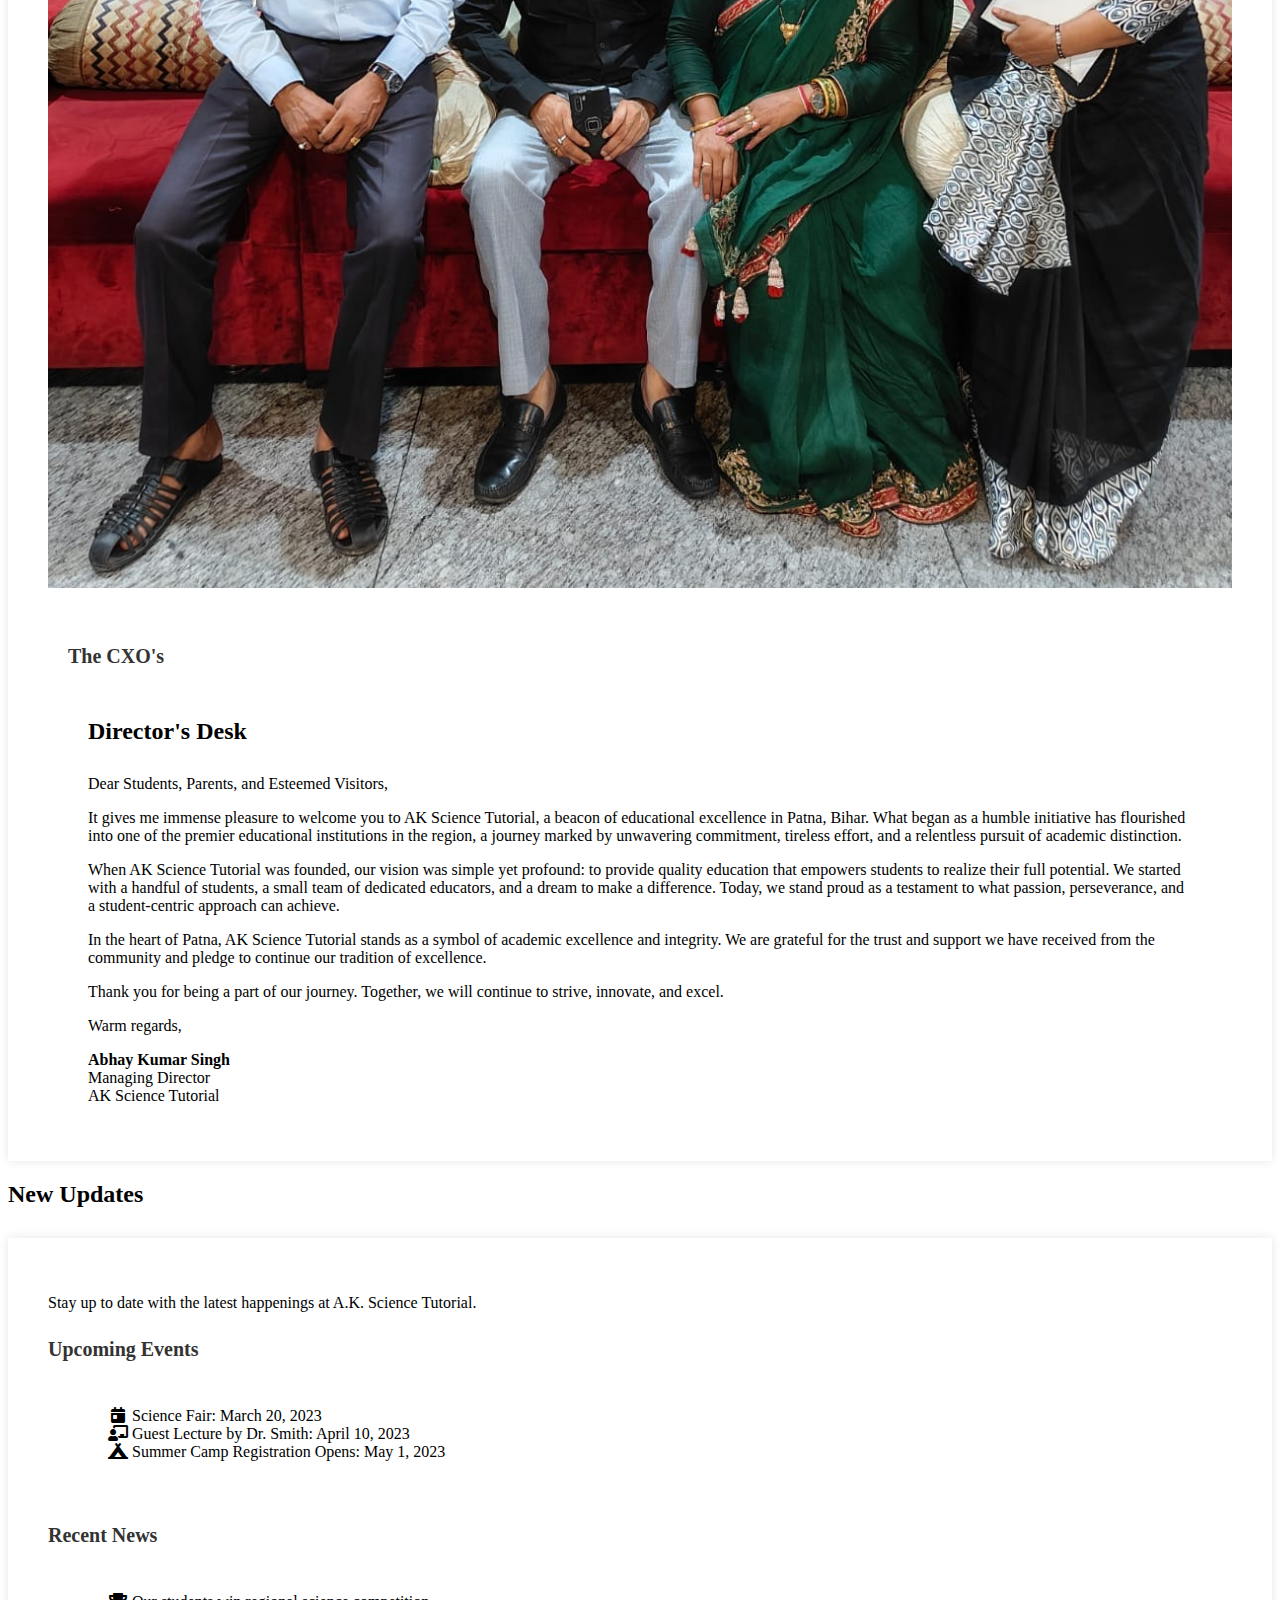
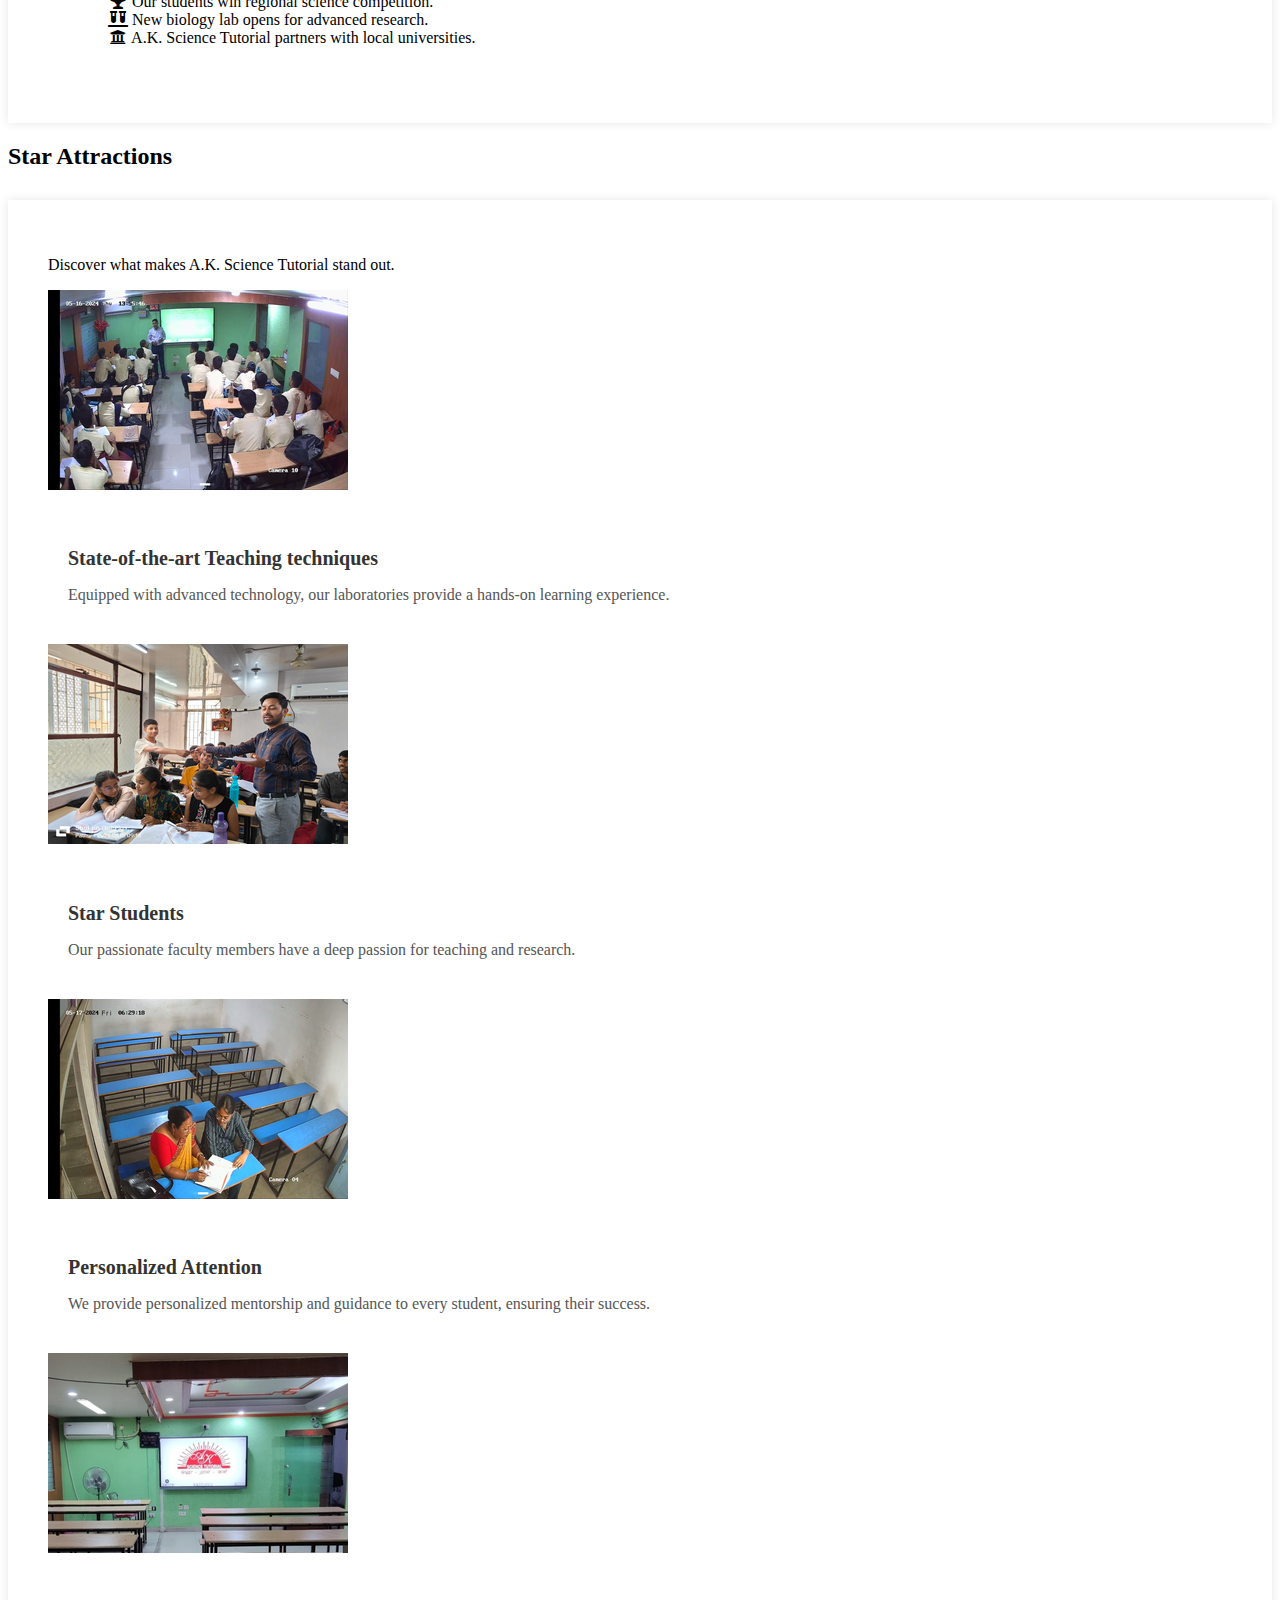
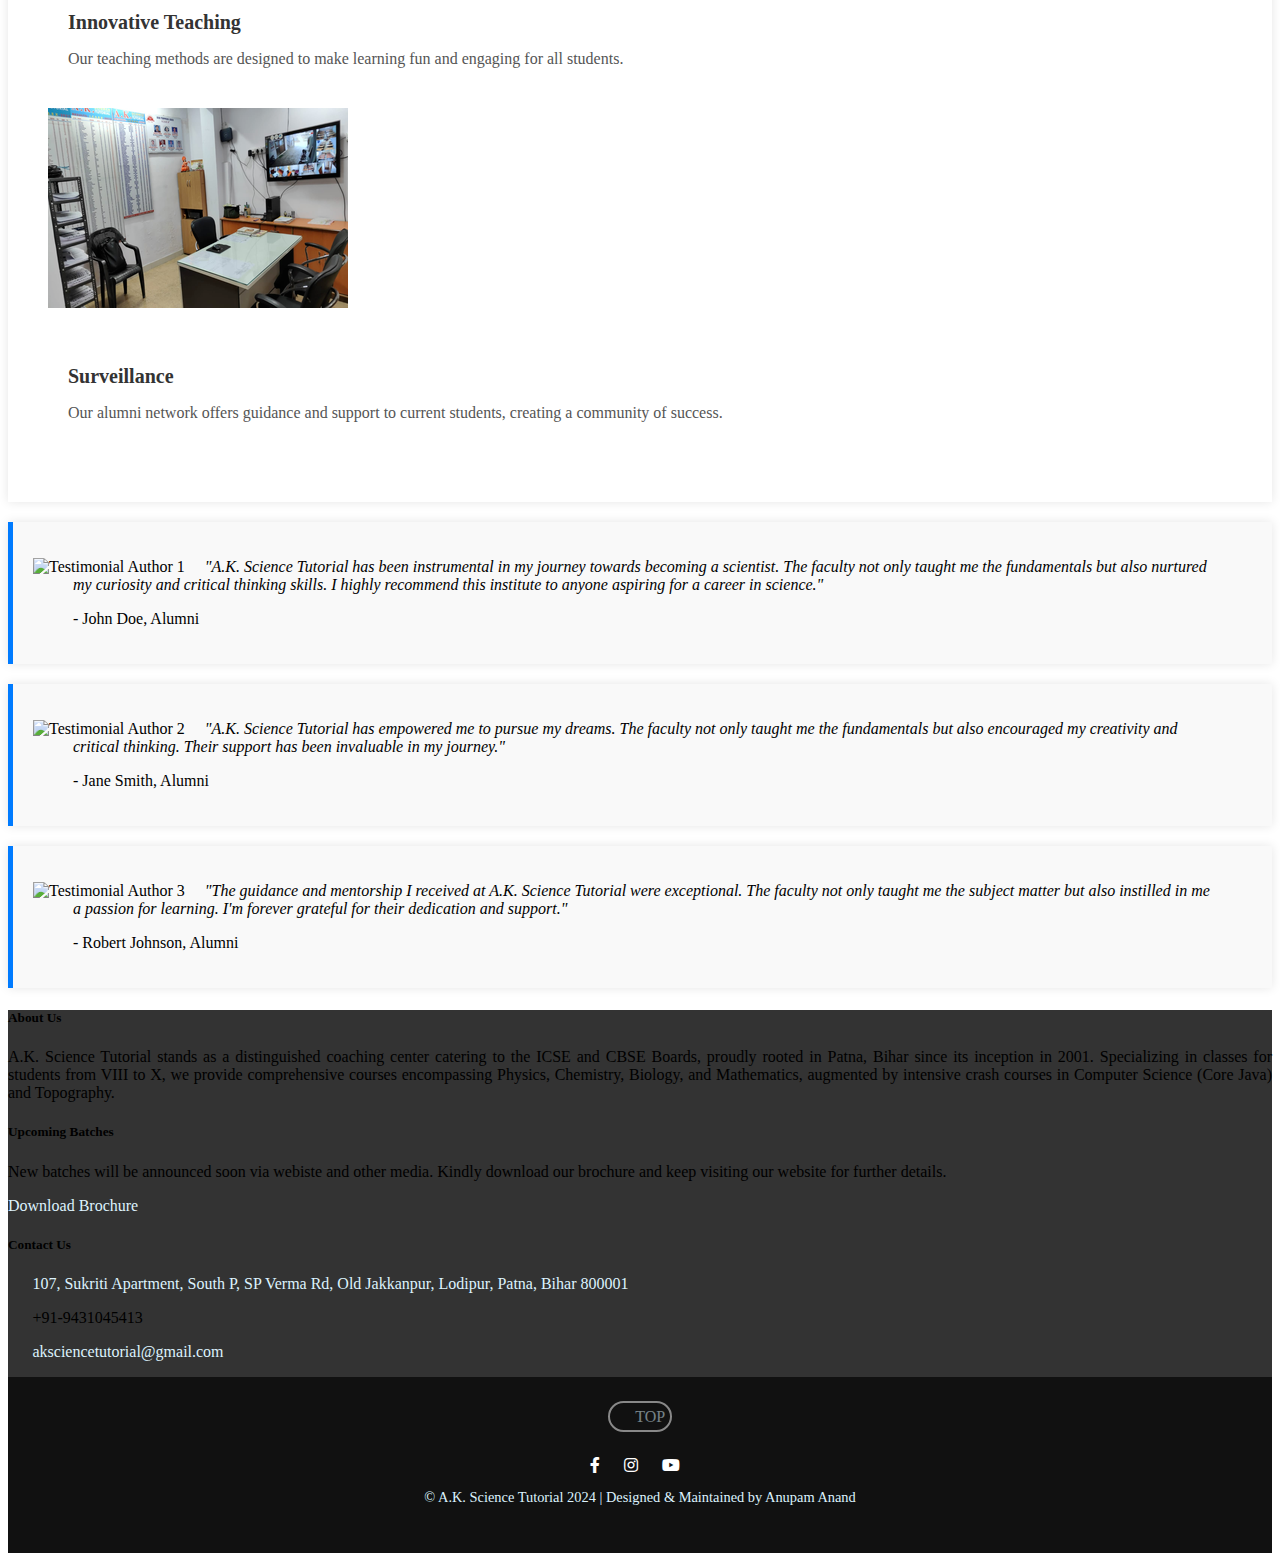
==== commit 7092a95b: "draft all pages" ====
--- a/index.html
+++ b/index.html
@@ -56,7 +56,9 @@
         <h1 class="display-4 mb-4">Welcome to A.K. Science Tutorial</h1>
         <p class="lead">We teach for 90+</p>
         <p class="mb-5">
-            <a class="btn btn-primary btn-lg" href="#" role="button">Enroll Now</a>
+            <a href="https://wa.me/yourphonenumber?text=I'm%20interested%20in%20enrolling%20at%20AK%20Educational%20Services.%20Please%20provide%20more%20details." target="_blank" class="btn btn-enroll btn-lg">
+                <i class="fab fa-whatsapp"></i> Enroll Now
+            </a>        
         </p>
     </div>
 </div>
@@ -66,16 +68,39 @@
             <div class="row">
                 <div class="col-md-6">
                     <div class="card">
-                        <img src="https://placehold.it/300x200" class="img-fluid rounded card-img-top" alt="Alumni Event">
+                        <img src="images/faculty/cxo.jpeg" class="img-fluid rounded card-img-top" alt="Alumni Event">
                         <div class="card-body">
-                            <h5 class="card-title">Alumni Event</h5>
+                            <h5 class="card-title">The CXO's</h5>
                         </div>
                     </div>
                 </div>
                 <div class="col-md-6">
                     <blockquote class="blockquote">
                         <h2>Director's Desk</h2>
-                        <p>Lorem ipsum dolor sit amet, consectetur adipiscing elit. Integer nec odio. Praesent libero. Sed cursus ante dapibus diam. Sed nisi. Nulla quis sem at nibh elementum imperdiet. Duis sagittis ipsum. Praesent mauris. Fusce nec tellus sed augue semper porta. Mauris massa.</p>
+                        <p>
+                            Dear Students, Parents, and Esteemed Visitors,
+                        </p>
+                        <p>
+                            It gives me immense pleasure to welcome you to AK Science Tutorial, a beacon of educational excellence in Patna, Bihar. What began as a humble initiative has flourished into one of the premier educational institutions in the region, a journey marked by unwavering commitment, tireless effort, and a relentless pursuit of academic distinction.
+                        </p>
+                        <p>
+                            When AK Science Tutorial was founded, our vision was simple yet profound: to provide quality education that empowers students to realize their full potential. We started with a handful of students, a small team of dedicated educators, and a dream to make a difference. Today, we stand proud as a testament to what passion, perseverance, and a student-centric approach can achieve.
+                        </p>
+                       
+                        <p>
+                            In the heart of Patna, AK Science Tutorial stands as a symbol of academic excellence and integrity. We are grateful for the trust and support we have received from the community and pledge to continue our tradition of excellence.
+                        </p>
+                        <p>
+                            Thank you for being a part of our journey. Together, we will continue to strive, innovate, and excel.
+                        </p>
+                        <p>
+                            Warm regards,
+                        </p>
+                        <p>
+                            <strong>Abhay Kumar Singh</strong><br>
+                            Managing Director<br>
+                            AK Science Tutorial
+                        </p>
                     </blockquote>
                 </div>
             </div>
@@ -132,9 +157,9 @@
         <div class="row">
             <div class="col-md-4">
                 <div class="card border-primary mb-3">
-                    <img src="https://placehold.it/300x200" class="card-img-top" alt="State-of-the-art Laboratories">
-                    <div class="card-body">
-                        <h5 class="card-title">State-of-the-art Laboratories</h5>
+                    <img src="images/class/technique.png" class="card-img-top" alt="State-of-the-art Laboratories">
+                    <div class="card-body">
+                        <h5 class="card-title">State-of-the-art Teaching techniques</h5>
                         <p class="card-text">Equipped with advanced technology, our laboratories provide a hands-on learning experience.</p>
                     </div>
                 </div>
@@ -142,9 +167,9 @@
 
             <div class="col-md-4">
                 <div class="card border-success mb-3">
-                    <img src="https://placehold.it/300x200" class="card-img-top" alt="Experienced Faculty">
-                    <div class="card-body">
-                        <h5 class="card-title">Experienced Faculty</h5>
+                    <img src="images/class/start-student.png" class="card-img-top" alt="Experienced Faculty">
+                    <div class="card-body">
+                        <h5 class="card-title">Star Students</h5>
                         <p class="card-text">Our passionate faculty members have a deep passion for teaching and research.</p>
                     </div>
                 </div>
@@ -152,7 +177,7 @@
 
             <div class="col-md-4">
                 <div class="card border-warning mb-3">
-                    <img src="https://placehold.it/300x200" class="card-img-top" alt="Personalized Attention">
+                    <img src="images/class/one-to-one.png" class="card-img-top" alt="Personalized Attention">
                     <div class="card-body">
                         <h5 class="card-title">Personalized Attention</h5>
                         <p class="card-text">We provide personalized mentorship and guidance to every student, ensuring their success.</p>
@@ -162,7 +187,7 @@
 
             <div class="col-md-4">
                 <div class="card border-info mb-3">
-                    <img src="https://placehold.it/300x200" class="card-img-top" alt="Innovative Teaching">
+                    <img src="images/infra/smclass (3).png" class="card-img-top" alt="Innovative Teaching">
                     <div class="card-body">
                         <h5 class="card-title">Innovative Teaching</h5>
                         <p class="card-text">Our teaching methods are designed to make learning fun and engaging for all students.</p>
@@ -172,9 +197,9 @@
 
             <div class="col-md-4">
                 <div class="card border-secondary mb-3">
-                    <img src="https://placehold.it/300x200" class="card-img-top" alt="Strong Alumni Network">
-                    <div class="card-body">
-                        <h5 class="card-title">Strong Alumni Network</h5>
+                    <img src="images/infra/office.png" class="card-img-top" alt="Strong Alumni Network">
+                    <div class="card-body">
+                        <h5 class="card-title">Surveillance</h5>
                         <p class="card-text">Our alumni network offers guidance and support to current students, creating a community of success.</p>
                     </div>
                 </div>
@@ -270,11 +295,9 @@
 
                 <div class="col-lg-4 col-md-4 mb-4 mb-md-0">
                     <h5 class="text-uppercase">Contact Us</h5>
-                    <ul align="left">
-                        <li align="left"><i class="fa-solid fa-address-book"></i> &nbsp; <a href="https://maps.app.goo.gl/sA1t2L9PSMyEhAYD7">107, Sukriti Apartment, South P, SP Verma Rd, Old Jakkanpur, Lodipur, Patna, Bihar 800001</a></li>
-                        <li align="left"><i class="fa-solid fa-phone"></i> &nbsp; +91-9431045413</li>
-                        <li align="left"><i class="fa-solid fa-envelope"></i> &nbsp; <a href="mailto:aksciencetutorial@gmail.com"> aksciencetutorial@gmail.com</a></li>
-                    </ul>
+                    <p><i class="fa-solid fa-address-book"></i> &nbsp; <a href="https://maps.app.goo.gl/sA1t2L9PSMyEhAYD7">107, Sukriti Apartment, South P, SP Verma Rd, Old Jakkanpur, Lodipur, Patna, Bihar 800001</a></p>
+                    <p><i class="fa-solid fa-phone"></i> &nbsp; +91-9431045413</li></p>
+                    <p><i class="fa-solid fa-envelope"></i> &nbsp; <a href="mailto:aksciencetutorial@gmail.com"> aksciencetutorial@gmail.com</a></p>
                 </div>
                 <!--Grid column-->
             </div>
--- a/styles.css
+++ b/styles.css
@@ -53,7 +53,7 @@
     margin-right: 10px;
     color: #007bff;
 }
-.home-body {
+body {
     background-image: url('https://images.unsplash.com/photo-1470790376778-a9fbc86d70e2?q=80&w=2608&auto=format&fit=crop&ixlib=rb-4.0.3&ixid=M3wxMjA3fDB8MHxwaG90by1wYWdlfHx8fGVufDB8fHx8fA%3D%3D');
     background-attachment: fixed;
     background-size: cover;
@@ -286,6 +286,11 @@
             display: none;
             /* Hide all elements by default */
         }
+
+        .custom-table td{
+            /* line-height: 5px; */
+            padding: 0;
+        }
 }
 
 /* Small devices (portrait tablets and large phones, 600px and up) */
@@ -296,6 +301,11 @@
             display: none;
             /* Hide all elements by default */
         }
+
+        .custom-table td{
+            /* line-height: 5px; */
+            padding: 0;
+        }
 }
 
 /* Medium devices (landscape tablets, 768px and up) */
@@ -316,6 +326,29 @@
             display: none;
             /* Hide all elements by default */
         }
+
+        .custom-table{
+            width: 70%;
+        }
+        .custom-table td{
+            /* line-height: 5px; */
+            padding: 0;
+        }
+
+        .custom-table td:nth-child(4) {
+            width: 130px; /* Adjust the width as needed */
+        }
+        
+        .custom-table td:nth-child(3) {
+            width: 155px; /* Adjust the width as needed */
+        }
+        .custom-table td:nth-child(2) {
+            width: 130px; /* Adjust the width as needed */
+        }
+        
+        .custom-table td:nth-child(1) {
+            width: 155px; /* Adjust the width as needed */
+        }
 }
 
 /* Extra large devices (large laptops and desktops, 1200px and up) */
@@ -335,6 +368,10 @@
     clear: both;
 }
 
+.notes-container{
+    display: hidden;
+}
+
 .res-show {
     display: block;
 }
@@ -362,6 +399,51 @@
     text-align: justify;
     margin-bottom: 15px;
     transition: color 0.3s ease;
+}
+
+/* Default styles for table-container */
+.table-container {
+    width: 100%; /* Adjust the width as needed */
+    margin: 0 auto; /* Center horizontally on all screen sizes */
+    background-color: #f9f9f9;
+    padding: 30px;
+    border-radius: 10px;
+}
+
+.table-container hr{
+    font-weight: 600;
+}
+
+/* Styles for large screens (min-width: 992px) */
+@media (min-width: 992px) {
+    .table-container {
+        display: flex;
+        flex-direction: column;
+        align-items:; /* Center horizontally */
+    }
+
+    /* Adjust table width to remain unchanged on large screens */
+    .table-container .table {
+        width: 100%; /* Set table width to 100% */
+        max-width: unset; /* Unset the maximum width */
+    }
+}
+
+.custom-table td{
+    text-align: center;
+    vertical-align: middle;
+    padding: 5px;
+}
+
+.custom-table a{
+    text-decoration: none;
+}
+
+.custom-table th{
+    text-align: center;
+    vertical-align: middle;
+    background-color: #015d92;
+    color: #fff;
 }
 
 /* Button styling */
@@ -680,9 +762,9 @@
 
 /* Custom styles for facilities card logo images */
 .logo-img {
-    width: 150px;
-    height: 150px;
-    border-radius: 50%;
+    width: 200px;
+    height: 200px;
+    /* border-radius: 50%; */
     overflow: hidden;
     object-fit: cover;
     margin: 0 auto 20px;
@@ -1125,6 +1207,32 @@
     padding-left: 10px;
 }
 
+.page-title {
+    margin-top: 20px;
+    text-align: center;
+    color: #343a40;
+}
+.team-member {
+    text-align: center;
+}
+.team-member img {
+    width: 200px;
+    height: 200px;
+    object-fit: cover;
+    border-radius: 50%;
+}
+.social-icons a {
+    color: #343a40;
+    margin: 0 5px;
+    transition: color 0.3s;
+}
+.social-icons a:hover {
+    color: #007bff;
+}
+.hidden {
+    display: none;
+}
+
 
 
 
@@ -1472,25 +1580,32 @@
 
 /* Home page style */
 .jumbotron {
-    position: relative;
-    background-color: #333333;
+    background: linear-gradient(to right, #2e0000, #ff282865);
     color: white;
-    padding: 80px;
-    margin-bottom: 0;
-}
-
-.jumbotron::before {
-    content: '';
-    position: absolute;
-    top: 0;
-    left: 0;
-    width: 100%;
-    height: 100%;
-    background-image: url(/images/banner.png);
-    background-repeat: no-repeat;
-    background-position: center;
-    background-size: cover;
-    filter: blur(5px);
+    text-align: center;
+    padding: 4rem 2rem;
+}
+.jumbotron h1 {
+    font-size: 3rem;
+    font-weight: bold;
+}
+.jumbotron p {
+    font-size: 1.5rem;
+    margin: 1.5rem 0;
+}
+.btn-enroll {
+    background-color: #25D366;
+    color: white;
+    border: none;
+    padding: 0.75rem 1.5rem;
+    font-size: 1.25rem;
+    transition: background-color 0.3s ease;
+}
+.btn-enroll:hover {
+    background-color: #128C7E;
+}
+.btn-enroll i {
+    margin-right: 0.5rem;
 }
 
 .home-poster {
@@ -1576,24 +1691,3 @@
     margin: 0 5px;
 }
 
-
-/* Custom styles for the carousel */
-/* .team-carousel {
-    margin-top: 20px;
-}
-
-.carousel-indicators {
-    margin-top: 20px;
-}
-
-.carousel-indicators li {
-    width: 10px;
-    height: 10px;
-    border-radius: 50%;
-    background-color: #ccc;
-    margin: 0 5px;
-}
-
-.carousel-indicators li.active {
-    background-color: #007bff;
-} */
